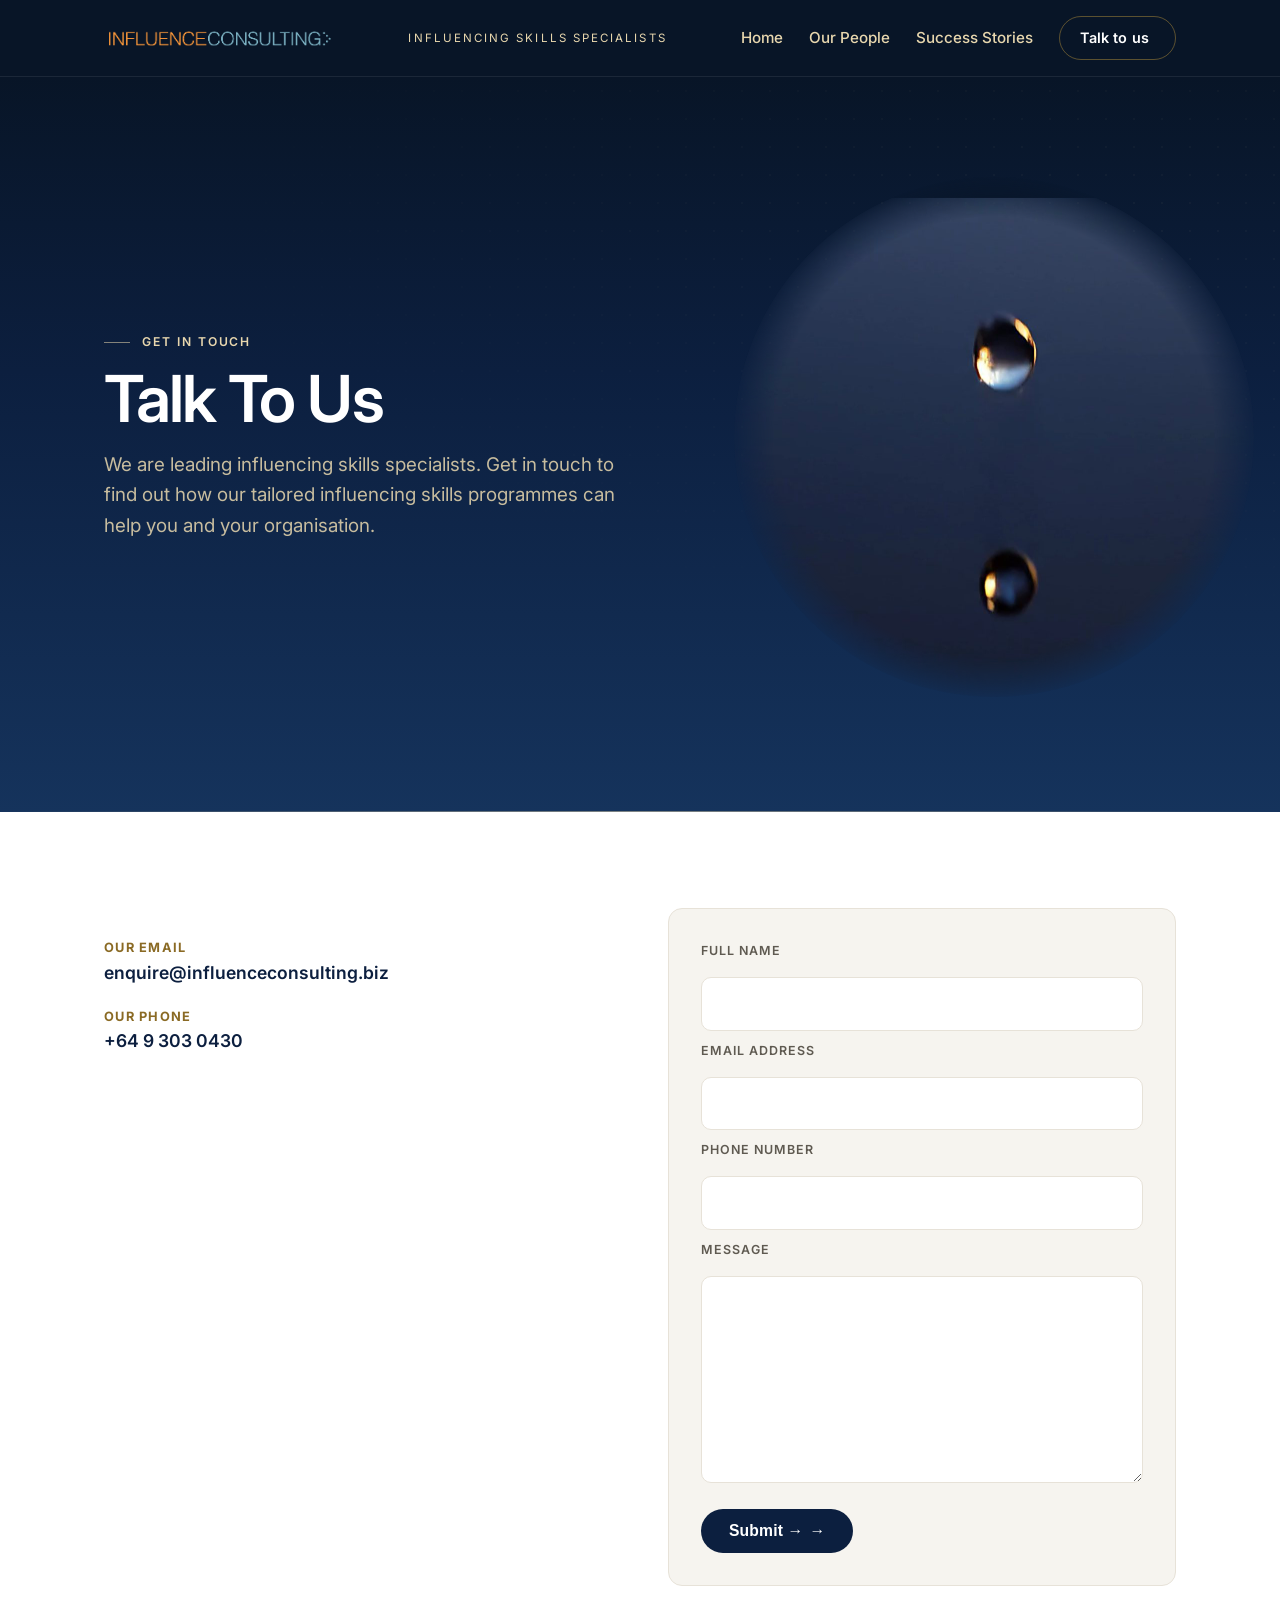
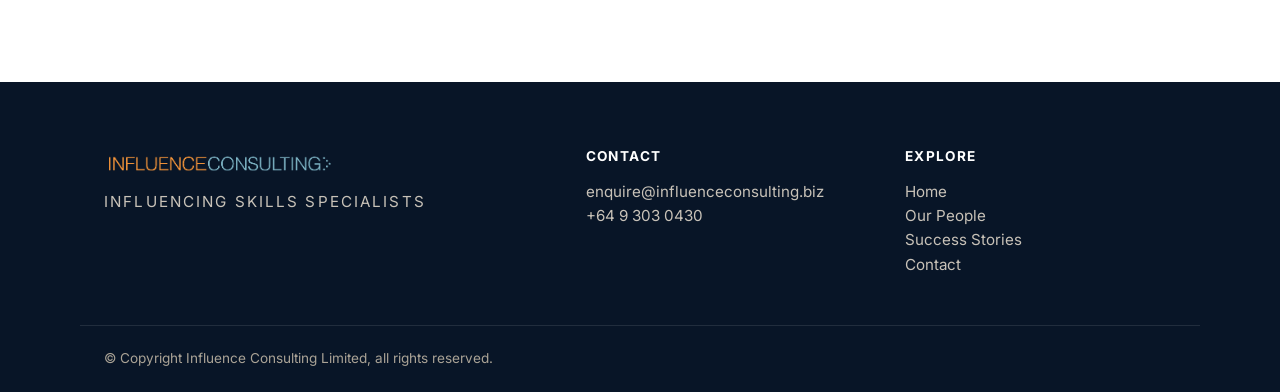
==== contact.html @ 8f8f98ac "Wire up contact form with Web3 Forms + submission feedback; fix contact page video loop" ====
<!DOCTYPE html>
<html lang="en-NZ"><script>document.documentElement.classList.add("js")</script>
<head>
<meta charset="UTF-8">
<meta name="viewport" content="width=device-width, initial-scale=1">
<title>Contact Us – Influence Consulting</title>
<link rel="icon" href="/assets/favicon.ico" sizes="any">
<link rel="icon" href="/assets/favicon-32.png" type="image/png" sizes="32x32">
<link rel="apple-touch-icon" href="/assets/favicon-180.png">
<meta property="og:title" content="Contact Us – Influence Consulting">
<meta property="og:description" content="Get in touch to find out how our tailored influencing skills programmes can help you and your organisation.">
<meta property="og:image" content="https://influence-website.onrender.com/assets/og-image.jpg">
<meta property="og:image:width" content="1200">
<meta property="og:image:height" content="630">
<meta property="og:image:alt" content="Influence Consulting — Influencing Skills Specialists">
<meta name="twitter:card" content="summary_large_image">
<meta name="twitter:title" content="Contact Us – Influence Consulting">
<meta name="twitter:description" content="Get in touch to find out how our tailored influencing skills programmes can help you and your organisation.">
<meta name="twitter:image" content="https://influence-website.onrender.com/assets/og-image.jpg">
<meta property="og:type" content="website">
<meta name="description" content="Get in touch to find out how our tailored influencing skills programmes can help you and your organisation.">
<link rel="preconnect" href="https://fonts.googleapis.com">
<link rel="preconnect" href="https://fonts.gstatic.com" crossorigin>
<link href="https://fonts.googleapis.com/css2?family=Fraunces:opsz,wght@9..144,400;9..144,500;9..144,600&family=Inter:wght@400;500;600&display=swap" rel="stylesheet">
<link rel="stylesheet" href="style.css">
</head>
<body>

<header class="site-header">
  <div class="wrap nav-row">
    <a class="brand" href="/"><img src="assets/icl-logo-light.png" alt="Influence Consulting" class="brand-logo"></a>
    <p class="brand-tag">Influencing Skills Specialists</p>
    <button class="nav-toggle" aria-label="Menu" aria-expanded="false"><span></span><span></span><span></span></button>
    <nav>
      <a href="/">Home</a>
      <a href="/our-people">Our People</a>
      <a href="/success-stories">Success Stories</a>
      <a href="/contact" class="btn btn-sm">Talk to us</a>
    </nav>
  </div>
</header>
<main><section class="hero"><div class="wrap hero-grid">
    <div><p class="eyebrow">Get in touch</p>
    <h1>Talk To Us</h1><p class="lede">We are leading influencing skills specialists. Get in touch to find out how our tailored influencing skills programmes can help you and your organisation.</p>
    </div>
    <div class="hero-media hero-drop">
      <div class="drop-frame"><video class="drop-video" autoplay muted loop playsinline preload="auto" poster="assets/hero-contact.jpg" aria-hidden="true">
        <source src="assets/hero-drop.mp4" type="video/mp4">
      </video></div>
    </div>
    </div></section><section class="section"><div class="wrap contact-grid">
<div>
  <div class="contact-lines">
    <div><h4>Our Email</h4><a href="mailto:enquire@influenceconsulting.biz">enquire@influenceconsulting.biz</a></div>
    <div><h4>Our Phone</h4><a href="tel:+6493030430">+64 9 303 0430</a></div>
  </div>
</div>
<form class="contact-form" id="contact-form" action="https://api.web3forms.com/submit" method="POST">
  <input type="hidden" name="access_key" value="YOUR_WEB3FORMS_KEY">
  <input type="hidden" name="subject" value="Influence Consulting – Contact Form Submission">
  <input type="hidden" name="from_name" value="Influence Consulting Website">
  <label for="cf-name">Full Name</label>
  <input id="cf-name" type="text" name="name" required>
  <label for="cf-email">Email Address</label>
  <input id="cf-email" type="email" name="email" required>
  <label for="cf-phone">Phone Number</label>
  <input id="cf-phone" type="tel" name="phone" pattern="[0-9()#&+*-=.]+">
  <label for="cf-message">Message</label>
  <textarea id="cf-message" name="message" rows="7" required></textarea>
  <button type="submit" class="btn">Submit →</button>
</form>
<p id="form-status" style="margin-top:16px;font-weight:600;display:none"></p>
</div></section></main>

<footer class="site-footer">
  <div class="wrap footer-grid">
    <div>
      <a href="/"><img src="assets/icl-logo-light.png" alt="Influence Consulting" class="footer-logo" width="231" height="34"></a>
      <p class="footer-tag">Influencing Skills Specialists</p>
    </div>
    <div>
      <h4>Contact</h4>
      <p><a href="mailto:enquire@influenceconsulting.biz">enquire@influenceconsulting.biz</a><br>
      <a href="tel:+6493030430">+64 9 303 0430</a></p>
    </div>
    <div>
      <h4>Explore</h4>
      <p><a href="/">Home</a><br>
      <a href="/our-people">Our People</a><br>
      <a href="/success-stories">Success Stories</a><br>
      <a href="/contact">Contact</a></p>
    </div>
  </div>
  <div class="wrap footer-base">© Copyright Influence Consulting Limited, all rights reserved.</div>
</footer>

<script src="site.js" defer></script>
</body>
</html>
---- style.css ----
/* design tokens: the only ad-hoc colour values in this file should be inside this block */
:root{
  --ink:#2b2925; --ink-soft:#5f5a51; --navy:#0c1f3f; --navy-deep:#081527; --navy-hi:#15335c;
  --navy-mid:#0e2648;
  --gold:#c19a3d; --gold-ink:#8a6a24; --gold-soft:#e8d7ae; --gold-bright:#d4a843; --tint:#f6f4ef; --line:#e7e2d8;
  --space-2:16px; --space-3:24px; --space-4:32px; --space-6:48px; --space-8:64px; --space-12:96px;
  --font-display:"Fraunces",Georgia,serif; --font-body:"Inter",-apple-system,sans-serif;
  --mist:#aaa396; --gold-dim:rgba(193,154,61,.5);
  --shadow-card:0 12px 30px rgba(12,31,63,.1);
  --shadow-deep:0 30px 70px rgba(0,0,0,.45);
  --shadow-pop:0 16px 40px rgba(8,21,39,.28);
}
html{scroll-behavior:smooth}
*{margin:0;padding:0;box-sizing:border-box}
body{font-family:var(--font-body);color:var(--ink);line-height:1.6;background:#fff}
html,body{overflow-x:clip}
.wrap{max-width:1120px;margin:0 auto;padding:0 24px}
h1,h2,h3{font-family:var(--font-body);font-weight:600;line-height:1.14;letter-spacing:-.02em}
h1{font-size:clamp(2.5rem,5.4vw,4.05rem);line-height:1.02;letter-spacing:-.03em}
h2{font-size:clamp(1.9rem,3.9vw,2.9rem);line-height:1.05;letter-spacing:-.025em;margin-bottom:18px}
h3{font-size:1.28rem;margin-bottom:10px;letter-spacing:-.015em}
p{color:var(--ink-soft)}
.eyebrow{display:flex;align-items:center;gap:12px;font-size:.76rem;font-weight:600;letter-spacing:.16em;text-transform:uppercase;color:var(--gold-ink);margin-bottom:14px}
.eyebrow::before{content:"";width:26px;height:1px;background:currentColor;opacity:.55;flex:none}
.lede{font-size:1.18rem;line-height:1.62;max-width:58ch}
.btn{display:inline-flex;align-items:center;background:transparent;color:#fff;padding:13px 28px;border-radius:999px;text-decoration:none;font-weight:600;font-size:.98rem;letter-spacing:.01em;transition:.2s;border:1.5px solid rgba(193,154,61,.55)}
.btn::after{content:" \2192";font-weight:500;margin-left:6px}
.btn:hover{background:var(--gold);color:var(--navy-deep);border-color:var(--gold)}
.btn-gold{background:var(--gold);color:var(--navy-deep);border-color:var(--gold)}
.btn-gold:hover{background:var(--navy);color:#fff;border-color:var(--navy)}
.btn-sm{padding:9px 20px;font-size:.9rem;border-color:rgba(193,154,61,.45)}
.btn-sm::after{content:""}
.textlink{color:var(--navy);font-weight:600;text-decoration:none}
.textlink:hover{color:var(--gold-ink)}
a{color:inherit}
a:focus-visible,button:focus-visible,input:focus-visible,textarea:focus-visible{outline:3px solid var(--gold);outline-offset:3px}

/* header */
.site-header{position:sticky;top:0;background:var(--navy-deep);backdrop-filter:blur(8px);border-bottom:1px solid rgba(255,255,255,.08);z-index:50;transition:background .35s ease}
.nav-row{display:flex;align-items:center;justify-content:space-between;height:76px;gap:16px}
.brand-logo{height:34px;width:auto;display:block}
.brand-tag{font-size:.72rem;letter-spacing:.18em;text-transform:uppercase;color:var(--gold-soft)}
.brand{font-family:var(--font-body);font-size:1.35rem;text-decoration:none;color:#fff;font-weight:600}
.brand span{color:var(--gold);font-weight:400}
nav{display:flex;gap:26px;align-items:center}
nav a{text-decoration:none;font-weight:500;color:var(--gold-soft);font-size:.95rem}
nav a:hover{color:#fff}
.nav-toggle{display:none;flex-direction:column;gap:5px;background:none;border:none;cursor:pointer;padding:8px}
.nav-toggle span{display:block;width:22px;height:2px;background:var(--gold-soft);border-radius:2px;transition:.25s}
.nav-open .nav-toggle span:nth-child(1){transform:translateY(7px) rotate(45deg)}
.nav-open .nav-toggle span:nth-child(2){opacity:0}
.nav-open .nav-toggle span:nth-child(3){transform:translateY(-7px) rotate(-45deg)}

/* hero */
.hero{position:relative;background:linear-gradient(180deg,var(--navy-deep) 0%,var(--navy) 40%,var(--navy-hi) 100%);color:#fff;padding:clamp(48px,8.5vw,100px) 0 clamp(64px,9vw,120px);overflow:hidden}
.hero::after{content:"";position:absolute;inset:auto 0 0 0;height:1px;background:linear-gradient(90deg,rgba(232,215,174,0),rgba(232,215,174,.5),rgba(232,215,174,0))}
.hero .eyebrow{color:var(--gold-soft)}
.hero h1{color:#fff;max-width:18ch}
.hero .lede{color:rgba(232,215,174,.85);margin-top:18px}
.hero-grid{display:grid;grid-template-columns:1.15fr 1fr;gap:clamp(32px,4vw,56px);align-items:center;position:relative;z-index:1}
@media (min-width:1000px){.hero-media{width:min(620px,58vw);margin-right:calc(-1 * clamp(0px,10vw,150px))}}
.hero-link{margin-top:var(--space-4)}
.hero-link a{color:var(--gold-soft);font-weight:600;text-decoration:none;font-size:1.02rem}
.hero-link a:hover{color:#fff}
.hero-media{position:relative;display:flex;align-items:center;justify-content:center}
.drop-frame{width:100%;max-width:520px;aspect-ratio:1/1;border-radius:50%;overflow:hidden;position:relative;background:var(--navy-deep);
  -webkit-mask-image:radial-gradient(circle at 50% 50%,#000 60%,rgba(0,0,0,0) 72%);
  mask-image:radial-gradient(circle at 50% 50%,#000 60%,rgba(0,0,0,0) 72%)}
/* cover fit: water fills the circle; 4% down-shift keeps the splash crown fully inside */
.drop-video{position:absolute;inset:0;width:100%;height:100%;object-fit:cover;transform:translateY(4%);display:block}
.drop-still{position:absolute;inset:0;width:100%;height:100%;object-fit:cover;display:block}

/* ghost watermark heading */
.section-head{padding-top:clamp(90px,10vw,150px)}
.section-head{overflow:hidden}
.ghost{position:absolute;top:-8px;left:0;font-family:var(--font-body);font-weight:600;
  font-size:clamp(3.4rem,9vw,7.5rem);line-height:1;letter-spacing:-.02em;white-space:nowrap;
  color:transparent;-webkit-text-stroke:1px rgba(12,31,63,.10);pointer-events:none;user-select:none}
.section-head{position:relative}

/* subtle particle texture on hero, water-inspired */
.hero::before{content:"";position:absolute;inset:0;opacity:.08;pointer-events:none;
  background-image:radial-gradient(rgba(232,215,174,.5) 1px,transparent 1.4px);background-size:28px 28px;
  -webkit-mask-image:radial-gradient(120% 100% at 85% 20%,#000 0%,transparent 62%);
  mask-image:radial-gradient(120% 100% at 85% 20%,#000 0%,transparent 62%)}

/* story card quote mark */
.story{position:relative}
.story::before{content:"\201C";position:absolute;top:14px;right:18px;font-family:var(--font-display);
  font-size:3.6rem;line-height:1;color:var(--gold);opacity:.35;pointer-events:none}

/* stats */
.stats{background:var(--navy);padding:clamp(48px,7vw,80px) 0;position:relative}
.stats::before{content:"";position:absolute;inset:0;opacity:.08;pointer-events:none;
  background-image:radial-gradient(rgba(232,215,174,.85) 1px,transparent 1.5px);background-size:20px 20px}
.stats-grid{display:grid;grid-template-columns:repeat(4,1fr);gap:var(--space-3);text-align:center}
.stats strong{display:block;font-family:var(--font-body);font-weight:600;font-size:clamp(2.2rem,4vw,3.1rem);line-height:1;letter-spacing:-.02em;color:var(--gold-soft);transition:color .3s}
.stats strong.counted{color:var(--gold-bright)}
.stats span{font-size:.8rem;font-weight:600;letter-spacing:.06em;text-transform:uppercase;color:rgba(232,215,174,.75);display:block;margin-top:4px}

/* sections */
.section{padding:clamp(64px,7.5vw,112px) 0}
.section-tint{background:var(--tint)}
.grid-3{display:grid;grid-template-columns:repeat(3,1fr);gap:24px;margin-top:36px}
.grid-2{display:grid;grid-template-columns:repeat(2,1fr);gap:24px;margin-top:36px}
#programmes .grid-2{counter-reset:prog;display:none}
#programmes .grid-2.active{display:grid}
#programmes .card{position:relative;background:#fff;border:1px solid var(--line);border-radius:16px;padding:calc(var(--space-4) + 8px);transition:.25s;opacity:1;transform:none}
#programmes .card::before{counter-increment:prog;content:counter(prog,decimal-leading-zero);position:absolute;top:18px;right:24px;font-family:var(--font-display);font-size:.95rem;letter-spacing:.06em;color:var(--gold-ink);opacity:.85}
#programmes .card{border-top:2px solid rgba(193,154,61,.45)}
.programme-tabs{display:flex;justify-content:center;gap:6px;margin-bottom:var(--space-4)}
.programme-tab{font-family:var(--font-body);font-size:.82rem;font-weight:600;letter-spacing:.1em;text-transform:uppercase;color:var(--ink-soft);background:none;border:none;padding:10px 22px;cursor:pointer;border-radius:999px;transition:.25s}
.programme-tab:hover{color:var(--navy)}
.programme-tab.active{color:var(--navy);background:var(--tint)}
.card{background:#fff;border:1px solid var(--line);border-radius:16px;padding:var(--space-4);transition:.25s}
#programmes .card{opacity:1;transform:none}
html:not(.js) .card,html:not(.js) .logo-card,html:not(.js) .person,html:not(.js) .story{opacity:1;transform:none}
.card:hover{box-shadow:0 12px 30px rgba(12,31,63,.08)}
.card-kicker{font-size:.72rem;font-weight:600;letter-spacing:.14em;text-transform:uppercase;color:var(--gold-ink);margin-bottom:10px}
.card h3{color:var(--navy)}
.card p{font-size:.97rem}

/* clients — tabbed carousel like the current influence.co.nz */
.client-section{padding:clamp(64px,7.5vw,112px) 0}
.client-tabs{display:flex;justify-content:center;gap:6px;margin-bottom:var(--space-6)}
.client-tab{font-family:var(--font-body);font-size:.82rem;font-weight:600;letter-spacing:.1em;text-transform:uppercase;color:var(--ink-soft);background:none;border:none;padding:10px 22px;cursor:pointer;border-radius:999px;transition:.25s;position:relative}
.client-tab:hover{color:var(--navy)}
.client-tab.active{color:var(--navy);background:var(--tint)}
.client-panel{display:none;animation:fadeSlideIn .4s ease}
.client-panel.active{display:block}
@keyframes fadeSlideIn{from{opacity:0;transform:translateY(8px)}to{opacity:1;transform:translateY(0)}}
.logo-grid{display:grid;grid-template-columns:repeat(6,1fr);gap:10px 24px;align-items:center}
.logo-card{background:none;border:0;border-radius:0;display:grid;place-items:center;padding:10px 4px;min-height:76px;transition:.3s;opacity:0;transform:translateY(10px)}
.logo-card img{opacity:.85;transition:.3s}
.logo-card:hover img{opacity:1}
.logo-card:hover{transform:translateY(-2px)}
.logo-card.in{opacity:1;transform:none}
.logo-card:hover{box-shadow:0 8px 22px rgba(12,31,63,.09)}
.logo-card img{max-width:100%;height:auto;object-fit:contain;transition:.3s}
.client-dots{display:flex;justify-content:center;gap:8px;margin-top:var(--space-4)}
.client-dot{width:8px;height:8px;border-radius:50%;border:none;background:var(--line);cursor:pointer;padding:0;transition:.25s}
.client-dot.on{background:var(--gold)}

/* bubbles — testimonial carousel */
.bubbles-wrapper{position:relative;max-width:740px;margin:0 auto;min-height:200px;display:flex;align-items:center;justify-content:center}
.bubble{max-width:640px;text-align:center;padding:var(--space-3) var(--space-4);opacity:0;transform:translateX(40px);transition:opacity .5s ease,transform .5s ease;pointer-events:none;position:absolute}
.bubble.active{opacity:1;transform:translateX(0);pointer-events:auto;position:relative}
.bubble.leaving{opacity:0;transform:translateX(-40px)}
.bubble::before{content:"\201C";font-family:var(--font-display);font-size:3rem;line-height:1;color:var(--gold);display:block;margin-bottom:8px}
.bubble p{color:var(--ink);font-size:1.08rem;line-height:1.6;max-width:58ch;margin:0 auto}
.bubble p:last-child{margin-top:10px;font-size:.82rem;font-weight:600;letter-spacing:.06em;text-transform:uppercase;color:var(--gold-ink)}
.bubble-dots{display:flex;justify-content:center;gap:10px;margin-top:36px}
.bubble-dots button{width:10px;height:10px;border-radius:50%;border:none;background:var(--line);cursor:pointer;padding:0;transition:.25s}
.bubble-dots button.on{background:var(--gold)}
.bubble-controls{display:flex;justify-content:center;gap:20px;margin-top:20px}
.bubble-prev,.bubble-next{background:none;border:1.5px solid var(--line);color:var(--ink-soft);width:44px;height:44px;border-radius:50%;font-size:1.1rem;cursor:pointer;transition:.25s;display:grid;place-items:center}
.bubble-prev:hover,.bubble-next:hover{border-color:var(--gold);color:var(--gold-ink)}

/* people */
.person{background:#fff;border:1px solid var(--line);border-radius:14px;padding:var(--space-3);text-align:center;cursor:pointer;transition:.25s;opacity:0;transform:translateY(14px)}
.person.in{opacity:1;transform:none}
.person:hover{box-shadow:var(--shadow-card);transform:translateY(-3px)}
.person-photo{width:116px;height:116px;border-radius:50%;object-fit:cover;margin-bottom:16px;border:1px solid rgba(193,154,61,.5)}
.person h3{color:var(--navy)}
.person .loc{font-size:.78rem;font-weight:600;letter-spacing:.08em;text-transform:uppercase;color:var(--gold-ink);margin-bottom:6px}

/* stories */
.stories-grid .story{cursor:pointer}
.story{background:#fff;border:1px solid var(--line);border-radius:14px;overflow:hidden;transition:.25s;opacity:0;transform:translateY(14px)}
.story.in{opacity:1;transform:none}
.story:hover{box-shadow:var(--shadow-card);transform:translateY(-3px)}
.story-img{width:100%;height:220px;object-fit:cover;display:block}
.story .tag{font-size:.72rem;font-weight:600;letter-spacing:.14em;text-transform:uppercase;color:var(--gold-ink);margin:22px var(--space-3) 0}
.story h3{font-size:1.02rem;color:var(--navy);margin:8px var(--space-3) 10px;line-height:1.4}
.story .textlink{margin:0 var(--space-3) var(--space-3);display:inline-block}

/* modal */
.modal{position:fixed;inset:0;background:rgba(8,21,39,.55);display:grid;place-items:center;padding:24px;opacity:0;pointer-events:none;transition:.25s;z-index:100}
.modal.open{opacity:1;pointer-events:auto}
.modal-box{position:relative;background:#fff;border-radius:16px;max-width:640px;width:100%;max-height:82vh;overflow:auto;padding:var(--space-6);transform:translateY(14px);transition:.25s}
.modal.open .modal-box{transform:none}
.modal-box h3{color:var(--navy);font-size:1.4rem;margin-bottom:14px}
.modal-close{position:absolute;top:10px;right:10px;width:44px;height:44px;display:grid;place-items:center;background:none;border:none;font-size:1.5rem;cursor:pointer;color:var(--ink-soft);border-radius:50%}
.modal-close:hover{background:var(--tint)}
.modal-close:hover{color:var(--navy)}
.modal-box p{margin-bottom:12px}

/* contact */
.contact-grid{display:grid;grid-template-columns:1fr 1fr;gap:56px;align-items:start}
.contact-lines{display:grid;gap:20px;margin-top:30px}
.contact-lines h4{font-size:.8rem;letter-spacing:.1em;text-transform:uppercase;color:var(--gold-ink)}
.contact-lines a{font-size:1.1rem;color:var(--navy);text-decoration:none;font-weight:600}
.contact-lines a:hover{color:var(--gold)}
.contact-form{display:grid;gap:10px;background:var(--tint);border:1px solid var(--line);border-radius:14px;padding:var(--space-4)}
.contact-form label{font-size:.86rem;font-weight:600;color:var(--navy);margin-top:8px}
.contact-form input,.contact-form textarea{width:100%;padding:13px 16px;border:1px solid var(--line);border-radius:10px;font:inherit;background:#fff;color:var(--ink);transition:border-color .2s}
.contact-form input:hover,.contact-form textarea:hover{border-color:var(--gold-dim)}
.contact-form label{display:block;font-size:.78rem;font-weight:600;letter-spacing:.08em;text-transform:uppercase;color:var(--ink-soft);margin:0 0 6px}
.contact-form input:focus,.contact-form textarea:focus{outline:2px solid var(--gold);border-color:transparent}
.contact-form .btn{margin-top:16px;justify-self:start;border:none;cursor:pointer;background:var(--navy);color:#fff}
.contact-form .btn:hover{background:var(--gold);color:var(--navy-deep)}

/* footer */
.site-footer{background:var(--navy-deep);color:var(--mist);padding:var(--space-8) 0 0}
.footer-grid{display:grid;grid-template-columns:1.6fr 1fr 1fr;gap:48px;padding-bottom:48px}
.footer-logo{height:34px;width:auto;display:block;margin-bottom:10px}
.footer-tag{margin-top:8px}
.site-footer h4{color:#fff;font-size:.85rem;letter-spacing:.1em;text-transform:uppercase;margin-bottom:12px}
.site-footer a{text-decoration:none}
.site-footer a:hover{color:#fff}
.site-footer p{font-size:.95rem;color:#c8c2b8}
.site-footer p a{color:#c8c2b8}
.site-footer a:hover{color:#fff}
.footer-tag{color:#c8c2b8;font-size:.8rem;letter-spacing:.14em;text-transform:uppercase}
.footer-base{border-top:1px solid rgba(255,255,255,.1);padding:22px 24px;font-size:.85rem}

@media(max-width:900px){
  .ghost{font-size:2.6rem}
  .hero-grid,.grid-2,.contact-grid,.footer-grid{grid-template-columns:1fr}
  .grid-3{grid-template-columns:1fr}
  .hero{padding:40px 0 56px}
  .drop-frame{max-width:300px;margin:0 auto}
  .stats-grid{grid-template-columns:repeat(2,1fr)}
  .logo-grid{grid-template-columns:repeat(3,1fr)}
  .bubble{position:relative;max-width:100%;transform:none;opacity:1}
  .bubble:not(.active){display:none}
  .bubble-controls{display:none}
  .bubble-dots{margin-top:20px}
  .bubbles-wrapper{min-height:auto}
  .brand-tag{display:none}
  .nav-toggle{display:flex}
  nav{position:fixed;top:76px;left:0;right:0;background:var(--navy-deep);flex-direction:column;align-items:stretch;gap:0;padding:8px 24px 20px;border-bottom:1px solid rgba(255,255,255,.1);box-shadow:0 16px 30px rgba(0,0,0,.35);transform:translateY(-12px);opacity:0;pointer-events:none;transition:.25s;z-index:49}
  .nav-open nav{transform:none;opacity:1;pointer-events:auto}
  nav a{display:block;padding:13px 4px;border-bottom:1px solid rgba(255,255,255,.1);font-size:1rem}
  nav a:last-child{border-bottom:none;margin-top:10px;text-align:center}
  .programme-tabs{flex-wrap:wrap}
  .client-tabs{flex-wrap:wrap}
}

@media (prefers-reduced-motion: reduce){
  .bubble,.bubble.active,.bubble.leaving{transition:none;transform:none;opacity:1;position:relative}
  .bubble:not(.active){display:none}
  .bubble-dots,.bubble-controls{display:none}
}
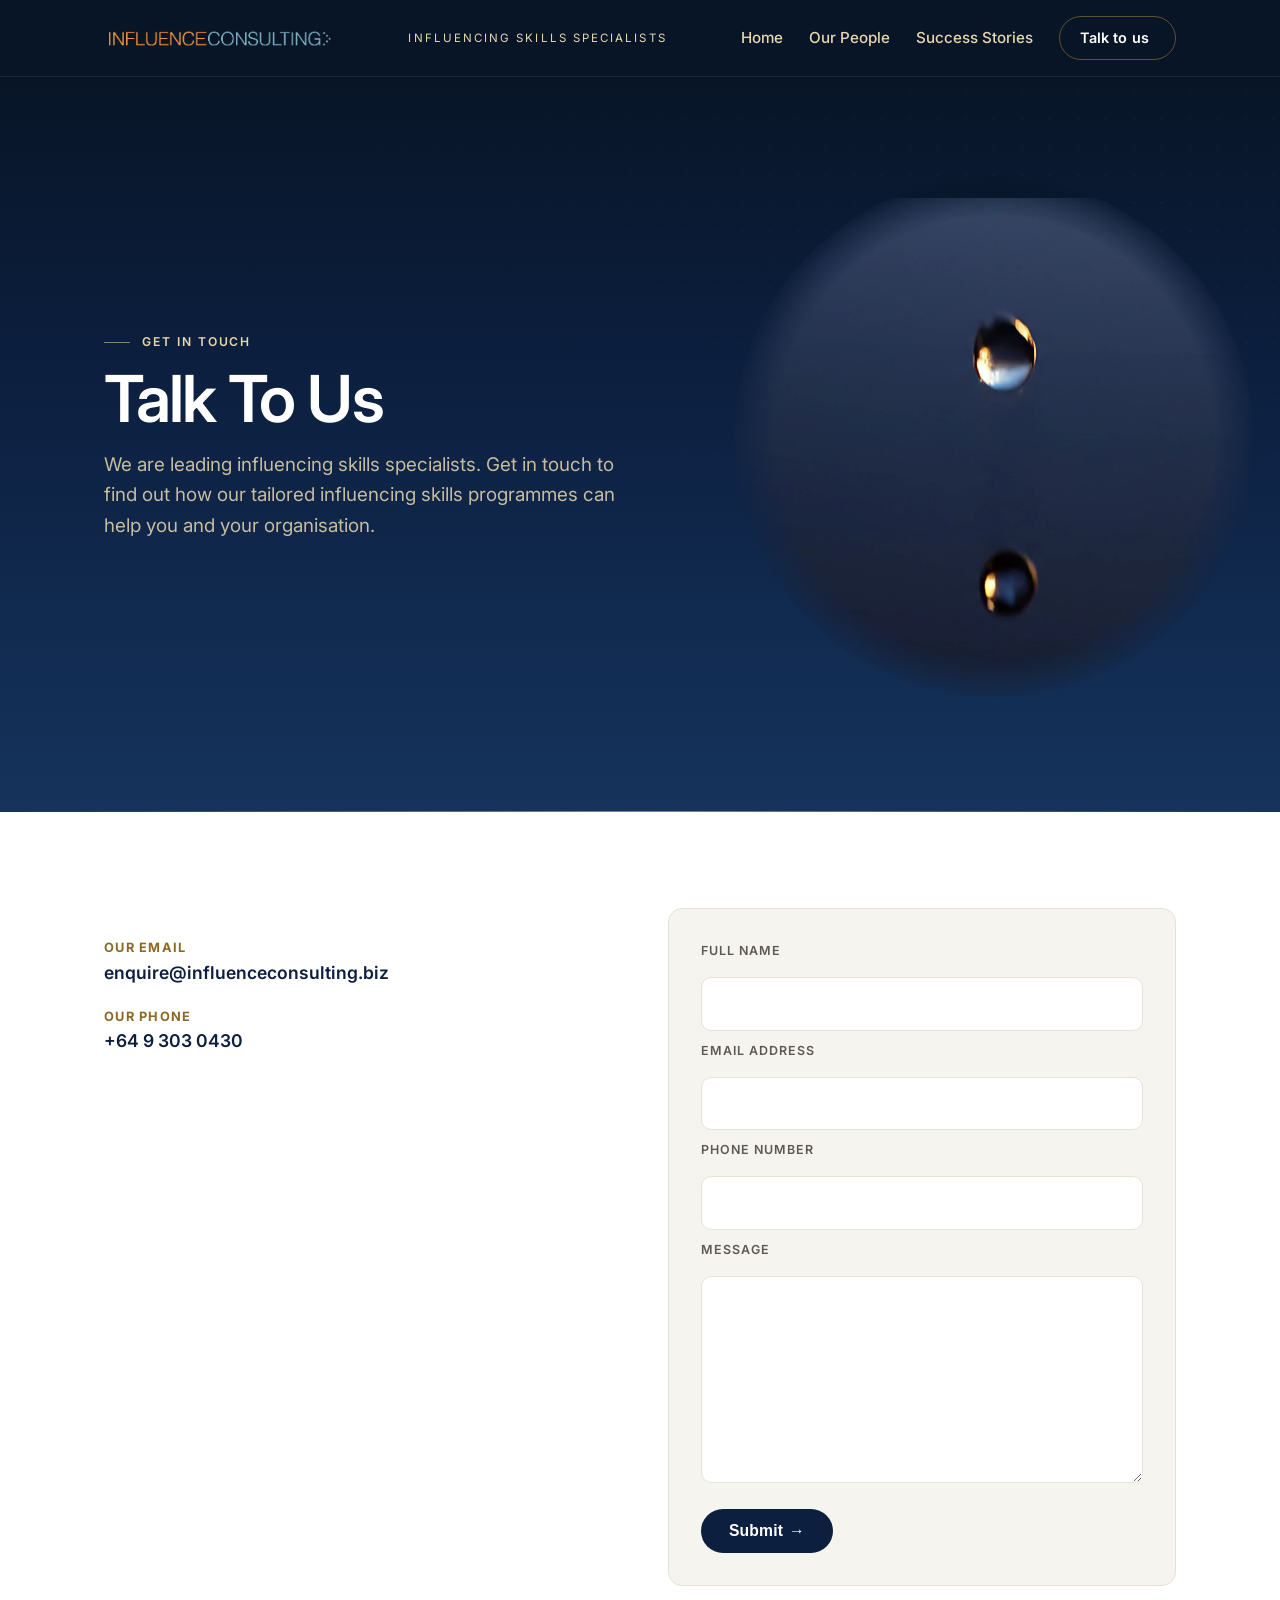
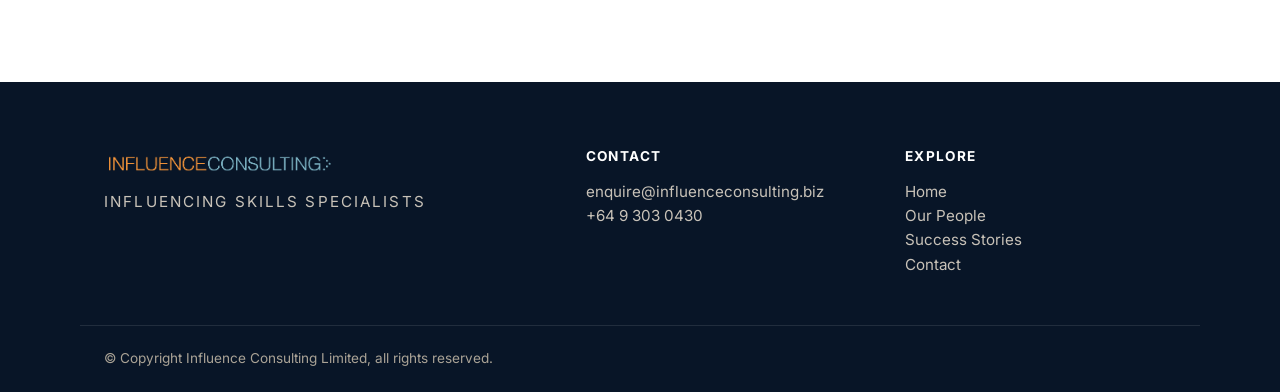
==== commit 114ffce2: "Contact form: remove duplicate arrow from Submit button (CSS ::after already adds one)" ====
--- a/contact.html
+++ b/contact.html
@@ -56,7 +56,7 @@
   </div>
 </div>
 <form class="contact-form" id="contact-form" action="https://api.web3forms.com/submit" method="POST">
-  <input type="hidden" name="access_key" value="YOUR_WEB3FORMS_KEY">
+  <input type="hidden" name="access_key" value="4254d917-3d2e-4076-adf5-2639d825650e">
   <input type="hidden" name="subject" value="Influence Consulting – Contact Form Submission">
   <input type="hidden" name="from_name" value="Influence Consulting Website">
   <label for="cf-name">Full Name</label>
@@ -67,7 +67,7 @@
   <input id="cf-phone" type="tel" name="phone" pattern="[0-9()#&+*-=.]+">
   <label for="cf-message">Message</label>
   <textarea id="cf-message" name="message" rows="7" required></textarea>
-  <button type="submit" class="btn">Submit →</button>
+  <button type="submit" class="btn">Submit</button>
 </form>
 <p id="form-status" style="margin-top:16px;font-weight:600;display:none"></p>
 </div></section></main>
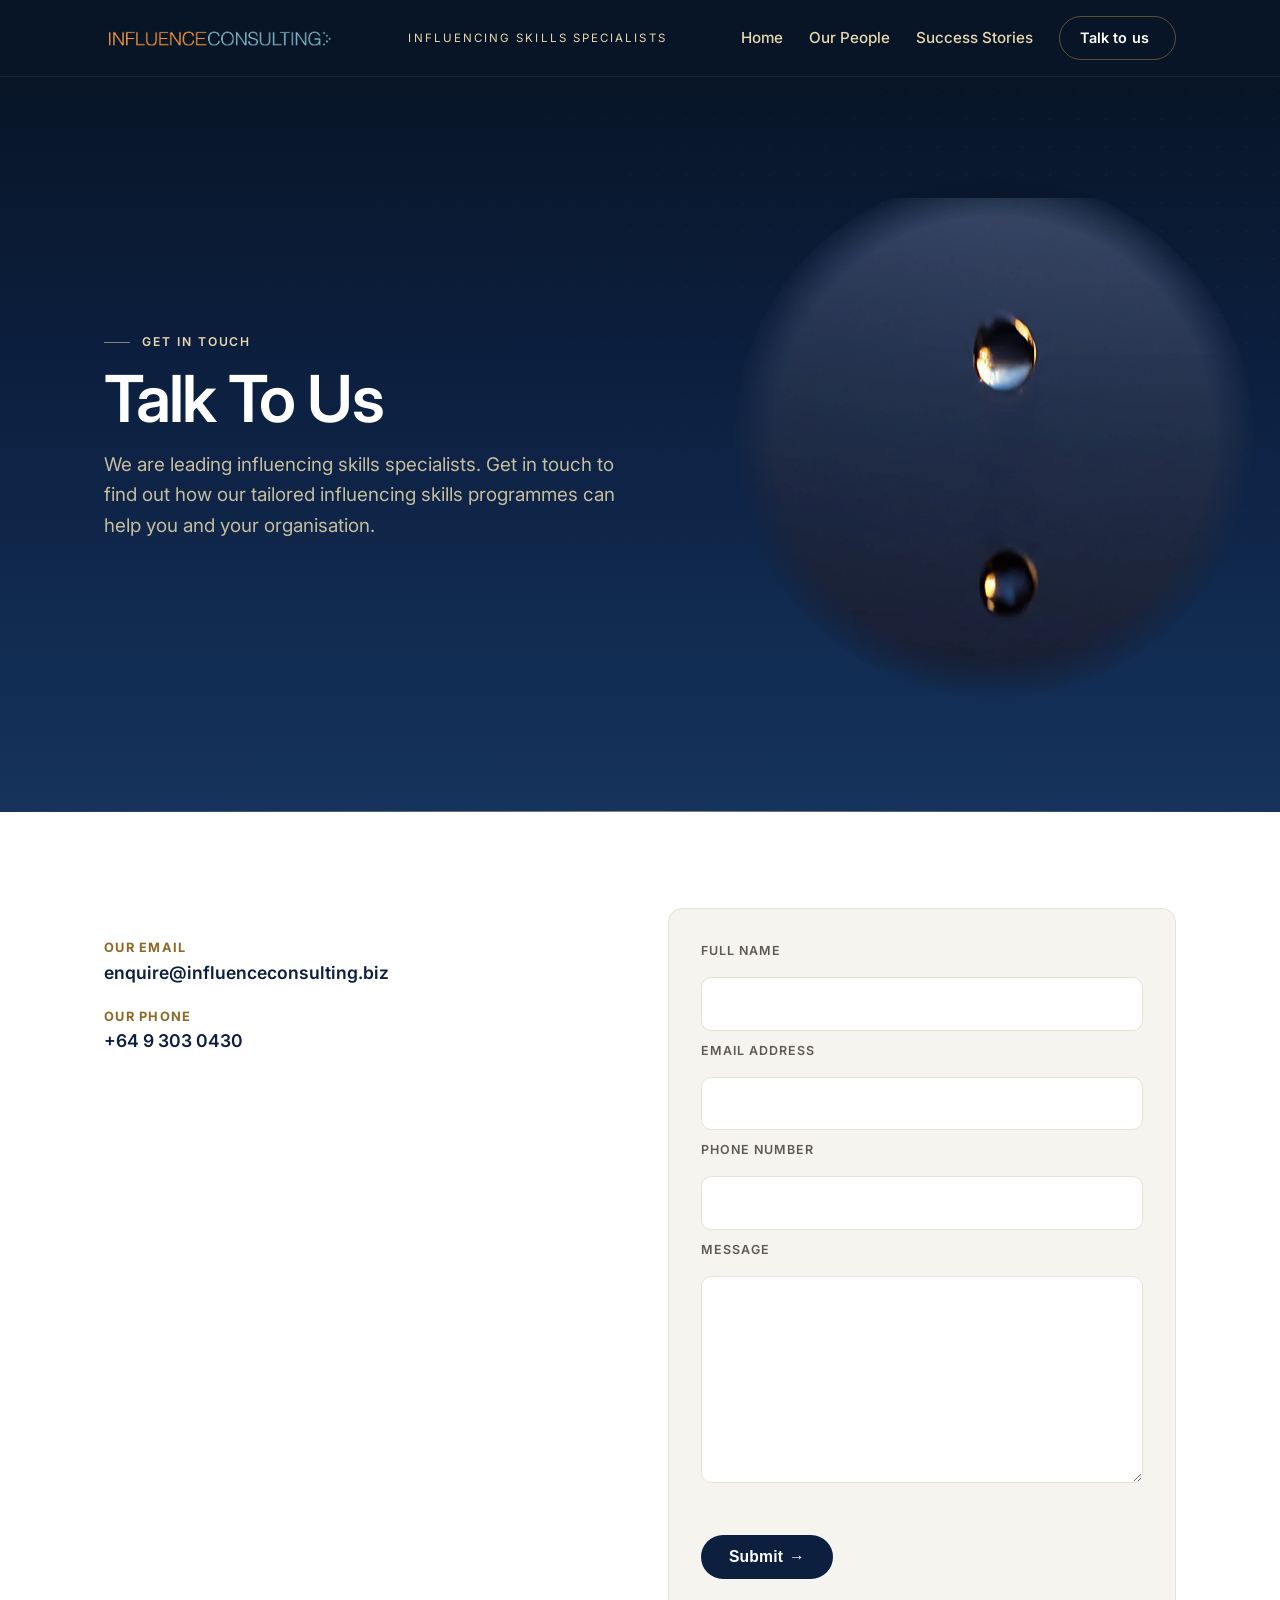
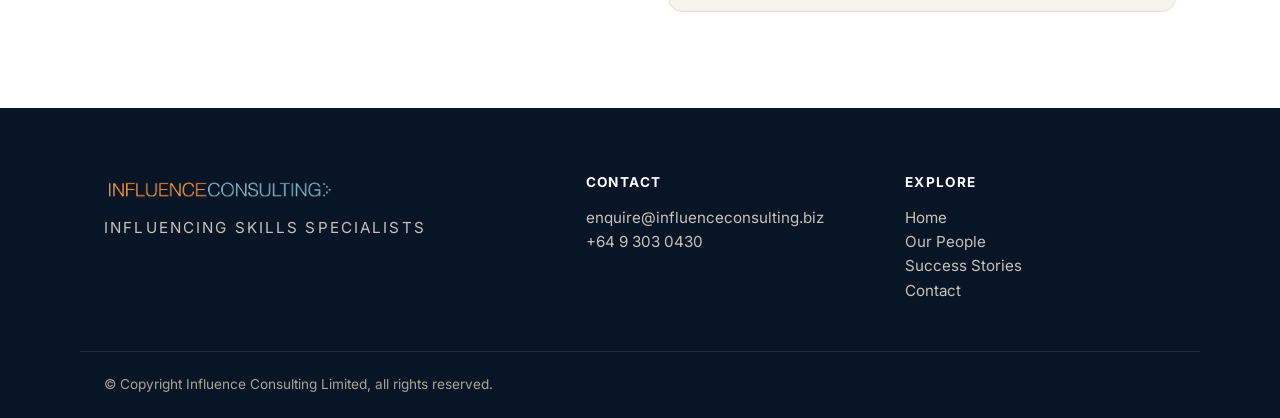
==== commit 2b37e604: "Add Cloudflare Turnstile spam protection to contact form" ====
--- a/contact.html
+++ b/contact.html
@@ -4,25 +4,27 @@
 <meta charset="UTF-8">
 <meta name="viewport" content="width=device-width, initial-scale=1">
 <title>Contact Us – Influence Consulting</title>
+<link rel="canonical" href="https://www.influence.co.nz/contact">
 <link rel="icon" href="/assets/favicon.ico" sizes="any">
 <link rel="icon" href="/assets/favicon-32.png" type="image/png" sizes="32x32">
 <link rel="apple-touch-icon" href="/assets/favicon-180.png">
 <meta property="og:title" content="Contact Us – Influence Consulting">
 <meta property="og:description" content="Get in touch to find out how our tailored influencing skills programmes can help you and your organisation.">
-<meta property="og:image" content="https://influence-website.onrender.com/assets/og-image.jpg">
+<meta property="og:image" content="https://www.influence.co.nz/assets/og-image.jpg">
 <meta property="og:image:width" content="1200">
 <meta property="og:image:height" content="630">
 <meta property="og:image:alt" content="Influence Consulting — Influencing Skills Specialists">
 <meta name="twitter:card" content="summary_large_image">
 <meta name="twitter:title" content="Contact Us – Influence Consulting">
 <meta name="twitter:description" content="Get in touch to find out how our tailored influencing skills programmes can help you and your organisation.">
-<meta name="twitter:image" content="https://influence-website.onrender.com/assets/og-image.jpg">
+<meta name="twitter:image" content="https://www.influence.co.nz/assets/og-image.jpg">
 <meta property="og:type" content="website">
 <meta name="description" content="Get in touch to find out how our tailored influencing skills programmes can help you and your organisation.">
 <link rel="preconnect" href="https://fonts.googleapis.com">
 <link rel="preconnect" href="https://fonts.gstatic.com" crossorigin>
 <link href="https://fonts.googleapis.com/css2?family=Fraunces:opsz,wght@9..144,400;9..144,500;9..144,600&family=Inter:wght@400;500;600&display=swap" rel="stylesheet">
 <link rel="stylesheet" href="style.css">
+<script src="https://challenges.cloudflare.com/turnstile/v0/api.js" async defer></script>
 </head>
 <body>
 
@@ -59,6 +61,7 @@
   <input type="hidden" name="access_key" value="4254d917-3d2e-4076-adf5-2639d825650e">
   <input type="hidden" name="subject" value="Influence Consulting – Contact Form Submission">
   <input type="hidden" name="from_name" value="Influence Consulting Website">
+  <input type="checkbox" name="botcheck" class="hidden" style="display: none;">
   <label for="cf-name">Full Name</label>
   <input id="cf-name" type="text" name="name" required>
   <label for="cf-email">Email Address</label>
@@ -67,6 +70,7 @@
   <input id="cf-phone" type="tel" name="phone" pattern="[0-9()#&+*-=.]+">
   <label for="cf-message">Message</label>
   <textarea id="cf-message" name="message" rows="7" required></textarea>
+  <div class="cf-turnstile" data-sitekey="0x4AAAAAAF5FMsAHR5Y9ETuD" style="margin-bottom: 16px;"></div>
   <button type="submit" class="btn">Submit</button>
 </form>
 <p id="form-status" style="margin-top:16px;font-weight:600;display:none"></p>
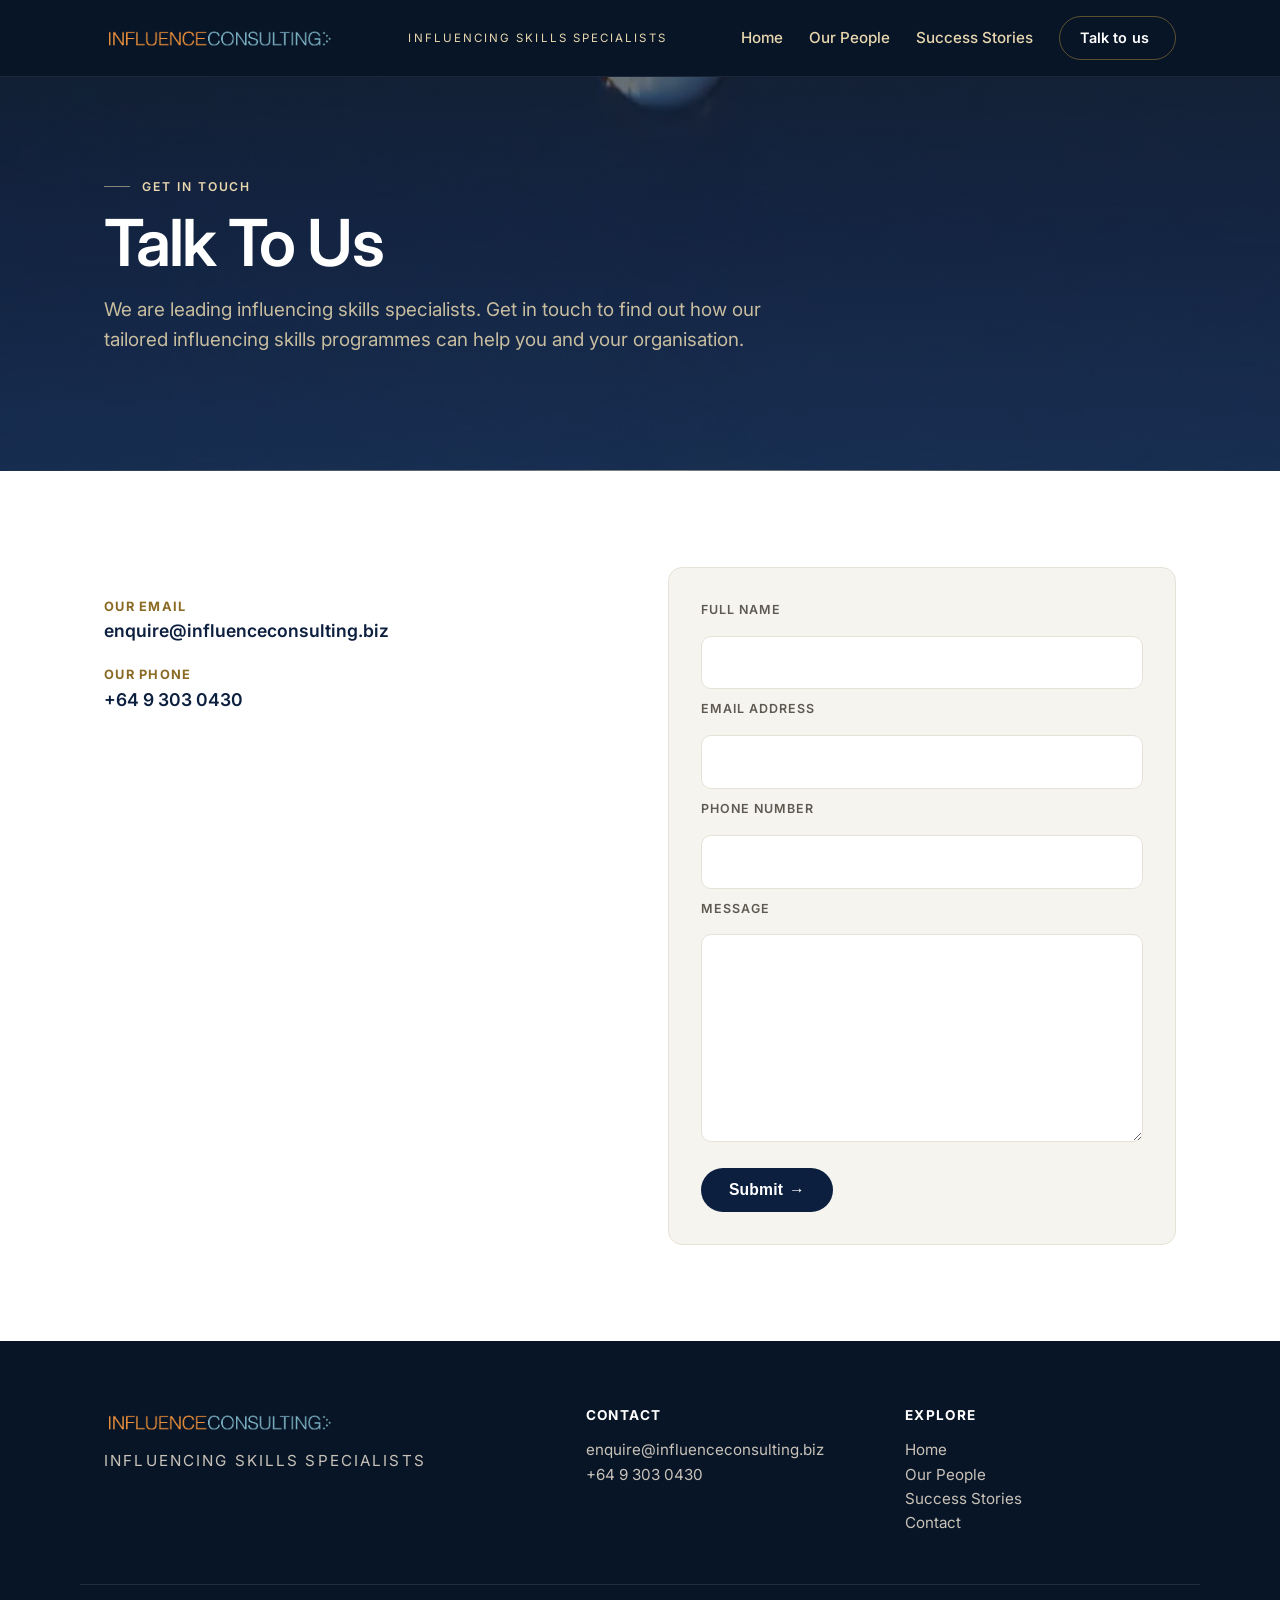
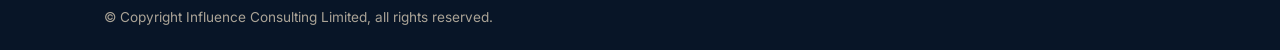
==== commit 70682a8d: "Hero video as full-bleed section background; outcome-framed Driving Change description" ====
--- a/contact.html
+++ b/contact.html
@@ -4,27 +4,25 @@
 <meta charset="UTF-8">
 <meta name="viewport" content="width=device-width, initial-scale=1">
 <title>Contact Us – Influence Consulting</title>
-<link rel="canonical" href="https://www.influence.co.nz/contact">
 <link rel="icon" href="/assets/favicon.ico" sizes="any">
 <link rel="icon" href="/assets/favicon-32.png" type="image/png" sizes="32x32">
 <link rel="apple-touch-icon" href="/assets/favicon-180.png">
 <meta property="og:title" content="Contact Us – Influence Consulting">
 <meta property="og:description" content="Get in touch to find out how our tailored influencing skills programmes can help you and your organisation.">
-<meta property="og:image" content="https://www.influence.co.nz/assets/og-image.jpg">
+<meta property="og:image" content="https://influence-website.onrender.com/assets/og-image.jpg">
 <meta property="og:image:width" content="1200">
 <meta property="og:image:height" content="630">
 <meta property="og:image:alt" content="Influence Consulting — Influencing Skills Specialists">
 <meta name="twitter:card" content="summary_large_image">
 <meta name="twitter:title" content="Contact Us – Influence Consulting">
 <meta name="twitter:description" content="Get in touch to find out how our tailored influencing skills programmes can help you and your organisation.">
-<meta name="twitter:image" content="https://www.influence.co.nz/assets/og-image.jpg">
+<meta name="twitter:image" content="https://influence-website.onrender.com/assets/og-image.jpg">
 <meta property="og:type" content="website">
 <meta name="description" content="Get in touch to find out how our tailored influencing skills programmes can help you and your organisation.">
 <link rel="preconnect" href="https://fonts.googleapis.com">
 <link rel="preconnect" href="https://fonts.gstatic.com" crossorigin>
 <link href="https://fonts.googleapis.com/css2?family=Fraunces:opsz,wght@9..144,400;9..144,500;9..144,600&family=Inter:wght@400;500;600&display=swap" rel="stylesheet">
 <link rel="stylesheet" href="style.css">
-<script src="https://challenges.cloudflare.com/turnstile/v0/api.js" async defer></script>
 </head>
 <body>
 
@@ -41,14 +39,14 @@
     </nav>
   </div>
 </header>
-<main><section class="hero"><div class="wrap hero-grid">
+<main><section class="hero">
+    <video class="hero-bg" autoplay muted loop playsinline preload="auto" poster="assets/hero-contact.jpg" aria-hidden="true">
+      <source src="assets/hero-drop.mp4#t=0,2.5" type="video/mp4">
+    </video>
+    <div class="hero-scrim"></div>
+    <div class="wrap hero-grid">
     <div><p class="eyebrow">Get in touch</p>
     <h1>Talk To Us</h1><p class="lede">We are leading influencing skills specialists. Get in touch to find out how our tailored influencing skills programmes can help you and your organisation.</p>
-    </div>
-    <div class="hero-media hero-drop">
-      <div class="drop-frame"><video class="drop-video" autoplay muted loop playsinline preload="auto" poster="assets/hero-contact.jpg" aria-hidden="true">
-        <source src="assets/hero-drop.mp4" type="video/mp4">
-      </video></div>
     </div>
     </div></section><section class="section"><div class="wrap contact-grid">
 <div>
@@ -57,11 +55,8 @@
     <div><h4>Our Phone</h4><a href="tel:+6493030430">+64 9 303 0430</a></div>
   </div>
 </div>
-<form class="contact-form" id="contact-form" action="https://api.web3forms.com/submit" method="POST">
+<form class="contact-form" action="https://api.web3forms.com/submit" method="POST">
   <input type="hidden" name="access_key" value="4254d917-3d2e-4076-adf5-2639d825650e">
-  <input type="hidden" name="subject" value="Influence Consulting – Contact Form Submission">
-  <input type="hidden" name="from_name" value="Influence Consulting Website">
-  <input type="checkbox" name="botcheck" class="hidden" style="display: none;">
   <label for="cf-name">Full Name</label>
   <input id="cf-name" type="text" name="name" required>
   <label for="cf-email">Email Address</label>
@@ -69,11 +64,9 @@
   <label for="cf-phone">Phone Number</label>
   <input id="cf-phone" type="tel" name="phone" pattern="[0-9()#&+*-=.]+">
   <label for="cf-message">Message</label>
-  <textarea id="cf-message" name="message" rows="7" required></textarea>
-  <div class="cf-turnstile" data-sitekey="0x4AAAAAAF5FMsAHR5Y9ETuD" style="margin-bottom: 16px;"></div>
+  <textarea id="cf-message" name="message" rows="7"></textarea>
   <button type="submit" class="btn">Submit</button>
 </form>
-<p id="form-status" style="margin-top:16px;font-weight:600;display:none"></p>
 </div></section></main>
 
 <footer class="site-footer">
--- a/style.css
+++ b/style.css
@@ -57,18 +57,12 @@
 .hero .eyebrow{color:var(--gold-soft)}
 .hero h1{color:#fff;max-width:18ch}
 .hero .lede{color:rgba(232,215,174,.85);margin-top:18px}
-.hero-grid{display:grid;grid-template-columns:1.15fr 1fr;gap:clamp(32px,4vw,56px);align-items:center;position:relative;z-index:1}
-@media (min-width:1000px){.hero-media{width:min(620px,58vw);margin-right:calc(-1 * clamp(0px,10vw,150px))}}
+.hero-grid{display:grid;grid-template-columns:1fr;gap:clamp(32px,4vw,56px);align-items:center;position:relative;z-index:1}
 .hero-link{margin-top:var(--space-4)}
 .hero-link a{color:var(--gold-soft);font-weight:600;text-decoration:none;font-size:1.02rem}
 .hero-link a:hover{color:#fff}
-.hero-media{position:relative;display:flex;align-items:center;justify-content:center}
-.drop-frame{width:100%;max-width:520px;aspect-ratio:1/1;border-radius:50%;overflow:hidden;position:relative;background:var(--navy-deep);
-  -webkit-mask-image:radial-gradient(circle at 50% 50%,#000 60%,rgba(0,0,0,0) 72%);
-  mask-image:radial-gradient(circle at 50% 50%,#000 60%,rgba(0,0,0,0) 72%)}
-/* cover fit: water fills the circle; 4% down-shift keeps the splash crown fully inside */
-.drop-video{position:absolute;inset:0;width:100%;height:100%;object-fit:cover;transform:translateY(4%);display:block}
-.drop-still{position:absolute;inset:0;width:100%;height:100%;object-fit:cover;display:block}
+.hero-bg{position:absolute;inset:0;width:100%;height:100%;object-fit:cover;z-index:0}
+.hero-scrim{position:absolute;inset:0;z-index:0;background:linear-gradient(180deg,var(--navy-deep) 0%,var(--navy) 40%,var(--navy-hi) 100%);opacity:.62}
 
 /* ghost watermark heading */
 .section-head{padding-top:clamp(90px,10vw,150px)}
@@ -105,6 +99,10 @@
 .grid-2{display:grid;grid-template-columns:repeat(2,1fr);gap:24px;margin-top:36px}
 #programmes .grid-2{counter-reset:prog;display:none}
 #programmes .grid-2.active{display:grid}
+.grid-1{display:grid;grid-template-columns:1fr;gap:24px;margin-top:36px}
+#programmes .grid-1{counter-reset:prog;display:none}
+#programmes .grid-1.active{display:grid}
+@media(min-width:901px){#programmes .grid-1{max-width:50%}}
 #programmes .card{position:relative;background:#fff;border:1px solid var(--line);border-radius:16px;padding:calc(var(--space-4) + 8px);transition:.25s;opacity:1;transform:none}
 #programmes .card::before{counter-increment:prog;content:counter(prog,decimal-leading-zero);position:absolute;top:18px;right:24px;font-family:var(--font-display);font-size:.95rem;letter-spacing:.06em;color:var(--gold-ink);opacity:.85}
 #programmes .card{border-top:2px solid rgba(193,154,61,.45)}
@@ -219,7 +217,7 @@
   .hero-grid,.grid-2,.contact-grid,.footer-grid{grid-template-columns:1fr}
   .grid-3{grid-template-columns:1fr}
   .hero{padding:40px 0 56px}
-  .drop-frame{max-width:300px;margin:0 auto}
+
   .stats-grid{grid-template-columns:repeat(2,1fr)}
   .logo-grid{grid-template-columns:repeat(3,1fr)}
   .bubble{position:relative;max-width:100%;transform:none;opacity:1}
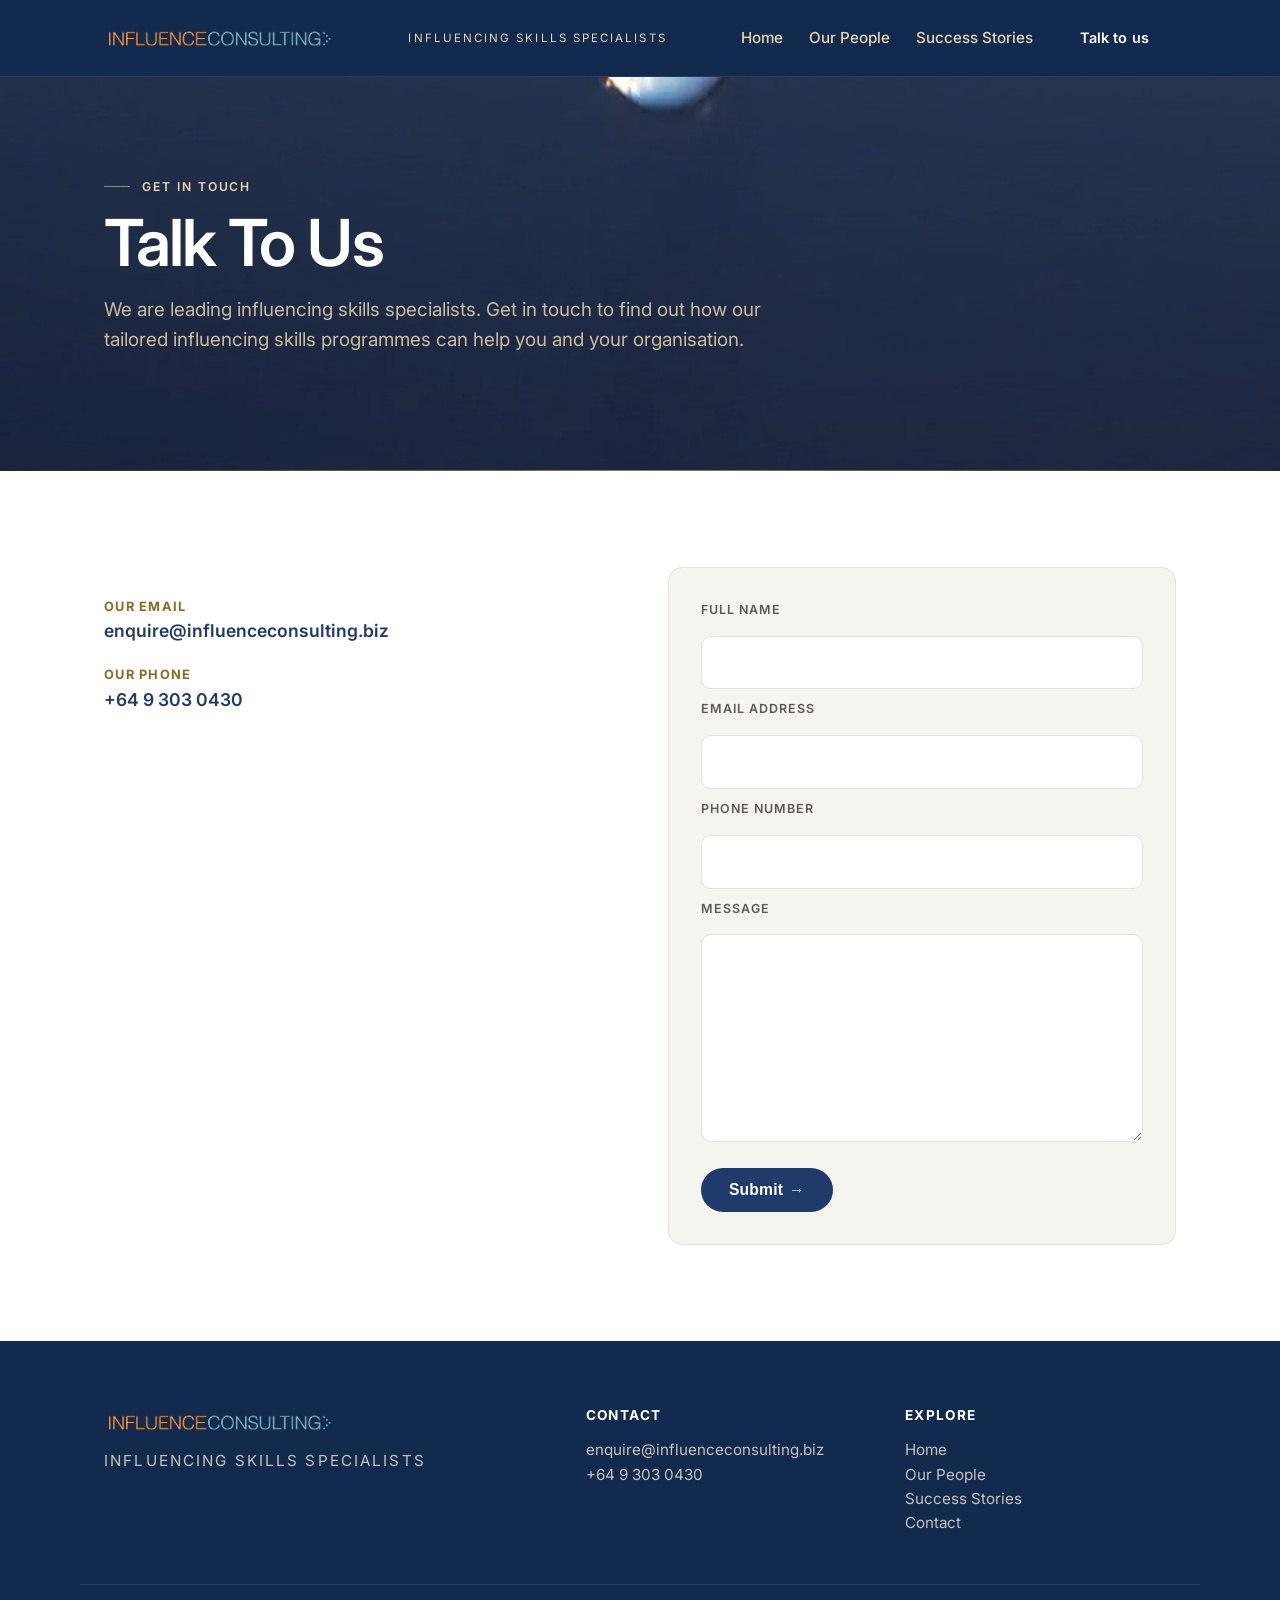
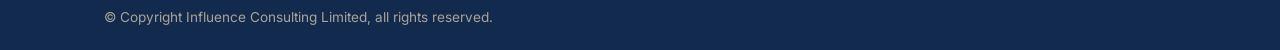
==== commit 7d6c38fe: "Remove navy scrim overlay: hero video fully transparent" ====
--- a/contact.html
+++ b/contact.html
@@ -43,7 +43,6 @@
     <video class="hero-bg" autoplay muted loop playsinline preload="auto" poster="assets/hero-contact.jpg" aria-hidden="true">
       <source src="assets/hero-drop.mp4#t=0,2.5" type="video/mp4">
     </video>
-    <div class="hero-scrim"></div>
     <div class="wrap hero-grid">
     <div><p class="eyebrow">Get in touch</p>
     <h1>Talk To Us</h1><p class="lede">We are leading influencing skills specialists. Get in touch to find out how our tailored influencing skills programmes can help you and your organisation.</p>
--- a/style.css
+++ b/style.css
@@ -1,7 +1,7 @@
 /* design tokens: the only ad-hoc colour values in this file should be inside this block */
 :root{
-  --ink:#2b2925; --ink-soft:#5f5a51; --navy:#0c1f3f; --navy-deep:#081527; --navy-hi:#15335c;
-  --navy-mid:#0e2648;
+  --ink:#2b2925; --ink-soft:#5f5a51; --navy:#203a6b; --navy-deep:#132a4f; --navy-hi:#32527f;
+  --navy-mid:#1d3a6b;
   --gold:#c19a3d; --gold-ink:#8a6a24; --gold-soft:#e8d7ae; --gold-bright:#d4a843; --tint:#f6f4ef; --line:#e7e2d8;
   --space-2:16px; --space-3:24px; --space-4:32px; --space-6:48px; --space-8:64px; --space-12:96px;
   --font-display:"Fraunces",Georgia,serif; --font-body:"Inter",-apple-system,sans-serif;
@@ -26,9 +26,9 @@
 .btn{display:inline-flex;align-items:center;background:transparent;color:#fff;padding:13px 28px;border-radius:999px;text-decoration:none;font-weight:600;font-size:.98rem;letter-spacing:.01em;transition:.2s;border:1.5px solid rgba(193,154,61,.55)}
 .btn::after{content:" \2192";font-weight:500;margin-left:6px}
 .btn:hover{background:var(--gold);color:var(--navy-deep);border-color:var(--gold)}
-.btn-gold{background:var(--gold);color:var(--navy-deep);border-color:var(--gold)}
-.btn-gold:hover{background:var(--navy);color:#fff;border-color:var(--navy)}
-.btn-sm{padding:9px 20px;font-size:.9rem;border-color:rgba(193,154,61,.45)}
+.btn-gold{background:transparent;color:var(--gold);border-color:transparent}
+.btn-gold:hover{background:var(--gold);color:var(--navy-deep);border-color:var(--gold)}
+.btn-sm{padding:9px 20px;font-size:.9rem;border-color:transparent}
 .btn-sm::after{content:""}
 .textlink{color:var(--navy);font-weight:600;text-decoration:none}
 .textlink:hover{color:var(--gold-ink)}
@@ -62,7 +62,6 @@
 .hero-link a{color:var(--gold-soft);font-weight:600;text-decoration:none;font-size:1.02rem}
 .hero-link a:hover{color:#fff}
 .hero-bg{position:absolute;inset:0;width:100%;height:100%;object-fit:cover;z-index:0}
-.hero-scrim{position:absolute;inset:0;z-index:0;background:linear-gradient(180deg,var(--navy-deep) 0%,var(--navy) 40%,var(--navy-hi) 100%);opacity:.62}
 
 /* ghost watermark heading */
 .section-head{padding-top:clamp(90px,10vw,150px)}
@@ -88,8 +87,8 @@
 .stats::before{content:"";position:absolute;inset:0;opacity:.08;pointer-events:none;
   background-image:radial-gradient(rgba(232,215,174,.85) 1px,transparent 1.5px);background-size:20px 20px}
 .stats-grid{display:grid;grid-template-columns:repeat(4,1fr);gap:var(--space-3);text-align:center}
-.stats strong{display:block;font-family:var(--font-body);font-weight:600;font-size:clamp(2.2rem,4vw,3.1rem);line-height:1;letter-spacing:-.02em;color:var(--gold-soft);transition:color .3s}
-.stats strong.counted{color:var(--gold-bright)}
+.stats strong{display:block;font-family:var(--font-body);font-weight:600;font-size:clamp(2.2rem,4vw,3.1rem);line-height:1;letter-spacing:-.02em;color:#fb983a;transition:color .3s}
+.stats strong.counted{color:#fb983a}
 .stats span{font-size:.8rem;font-weight:600;letter-spacing:.06em;text-transform:uppercase;color:rgba(232,215,174,.75);display:block;margin-top:4px}
 
 /* sections */
@@ -226,6 +225,7 @@
   .bubble-dots{margin-top:20px}
   .bubbles-wrapper{min-height:auto}
   .brand-tag{display:none}
+  .programme-tab{font-size:.7rem;padding:8px 16px;letter-spacing:.08em}
   .nav-toggle{display:flex}
   nav{position:fixed;top:76px;left:0;right:0;background:var(--navy-deep);flex-direction:column;align-items:stretch;gap:0;padding:8px 24px 20px;border-bottom:1px solid rgba(255,255,255,.1);box-shadow:0 16px 30px rgba(0,0,0,.35);transform:translateY(-12px);opacity:0;pointer-events:none;transition:.25s;z-index:49}
   .nav-open nav{transform:none;opacity:1;pointer-events:auto}
